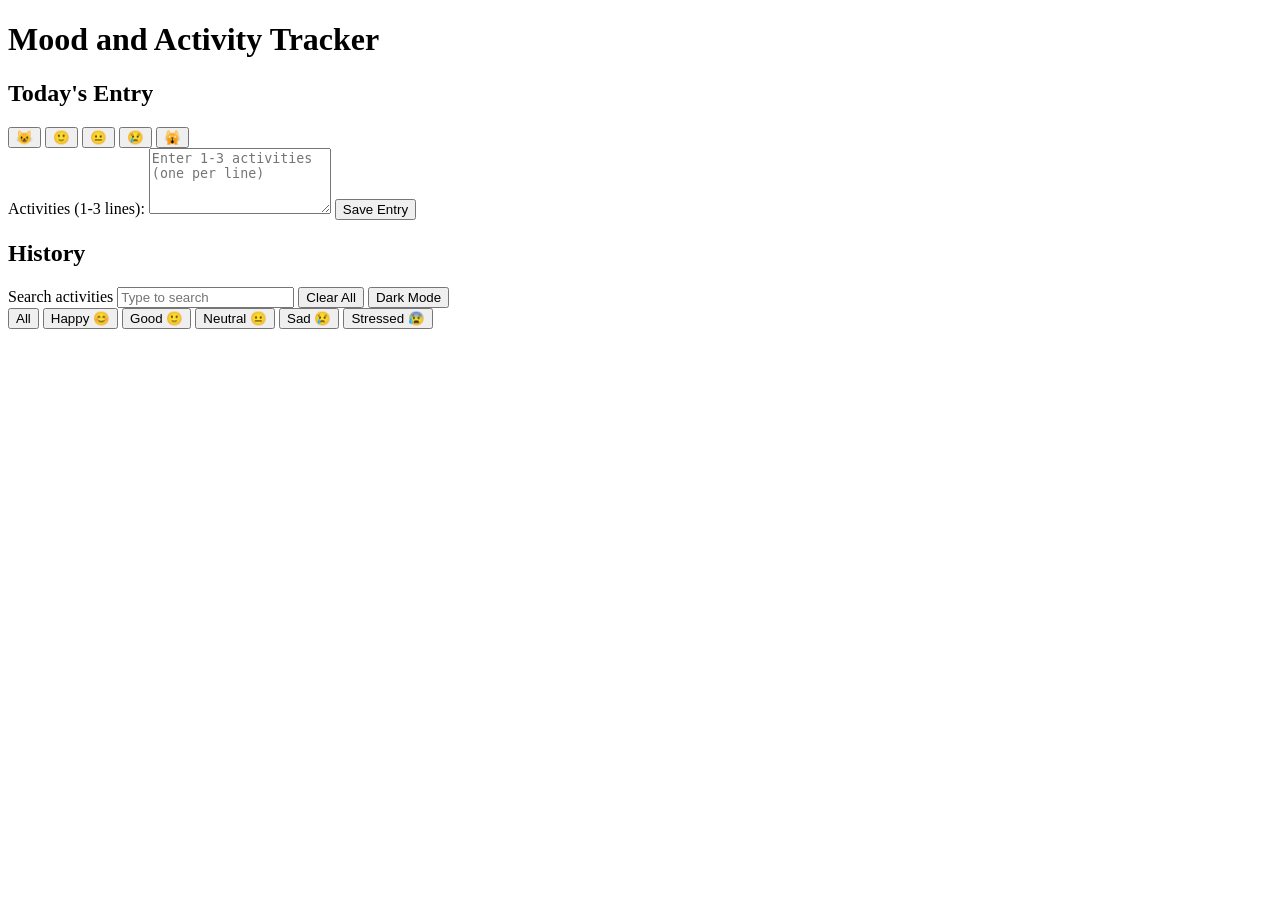
==== index.html @ 15735cd9 "Rename mood-tracker/index.html to index.html deleted on mood-tracker" ====
<!DOCTYPE html>

<html lang="en">
<head>
    <meta charset="UTF-8">
    <meta name="viewport" content="width=device-width, initial-scale=1.0">
    <title>Mood and Activity Tracker</title>
    <link rel="stylesheet" href="style.css">
</head>
<body>
    <main class="container">
        <h1>Mood and Activity Tracker</h1>

        <section id="entry-form">
            <h2>Today's Entry</h2>
            <div id="moodPicker" class="mood-picker" aria-label="Choose a mood">
                <button type="button" data-mood="happy" aria-label="Happy">😺</button>
                <button type="button" data-mood="good" aria-label="Good">🙂</button>
                <button type="button" data-mood="neutral" aria-label="Neutral">😐</button>
                <button type="button" data-mood="sad" aria-label="Sad">😢</button>
                <button type="button" data-mood="stressed" aria-label="Stressed">🙀</button>
                
            </div>

            <label for="activities">Activities (1-3 lines):</label>

            <textarea id="activities" placeholder="Enter 1-3 activities (one per line)" rows="4"></textarea>

            <button id="save-btn" type="button">Save Entry</button>
            
        </section>

        <section id="history">
            <h2>History</h2>

            <div id="tools"> 
                <label for="searchInput">Search activities</label>
                <input id="searchInput" type="text" placeholder="Type to search"/>

                <button id="clearAllBtn" type="button">Clear All</button>
                <button id="darkModeBtn" type="button">Dark Mode</button>
            </div> <!-- Page 2 upgrade-->

            <div id="filter" aria-label="Filter entries by mood">
                <button type="button" data-filter="">All</button> 
                <button type="button" data-filter="happy">Happy 😊</button>
                <button type="button" data-filter="good">Good 🙂</button>
                <button type="button" data-filter="neutral">Neutral 😐</button>
                <button type="button" data-filter="sad">Sad 😢</button>
                <button type="button" data-filter="stressed">Stressed 😰</button>

            </div>


            <div id="stats"></div> 
            <div id="weekly" class="weekly"></div> <!-- Page 2 upgrade-->
            <div id="entries-list"></div>
                  
        </section>
    </main>

    <script src="script.js"></script>
</body>
</html>
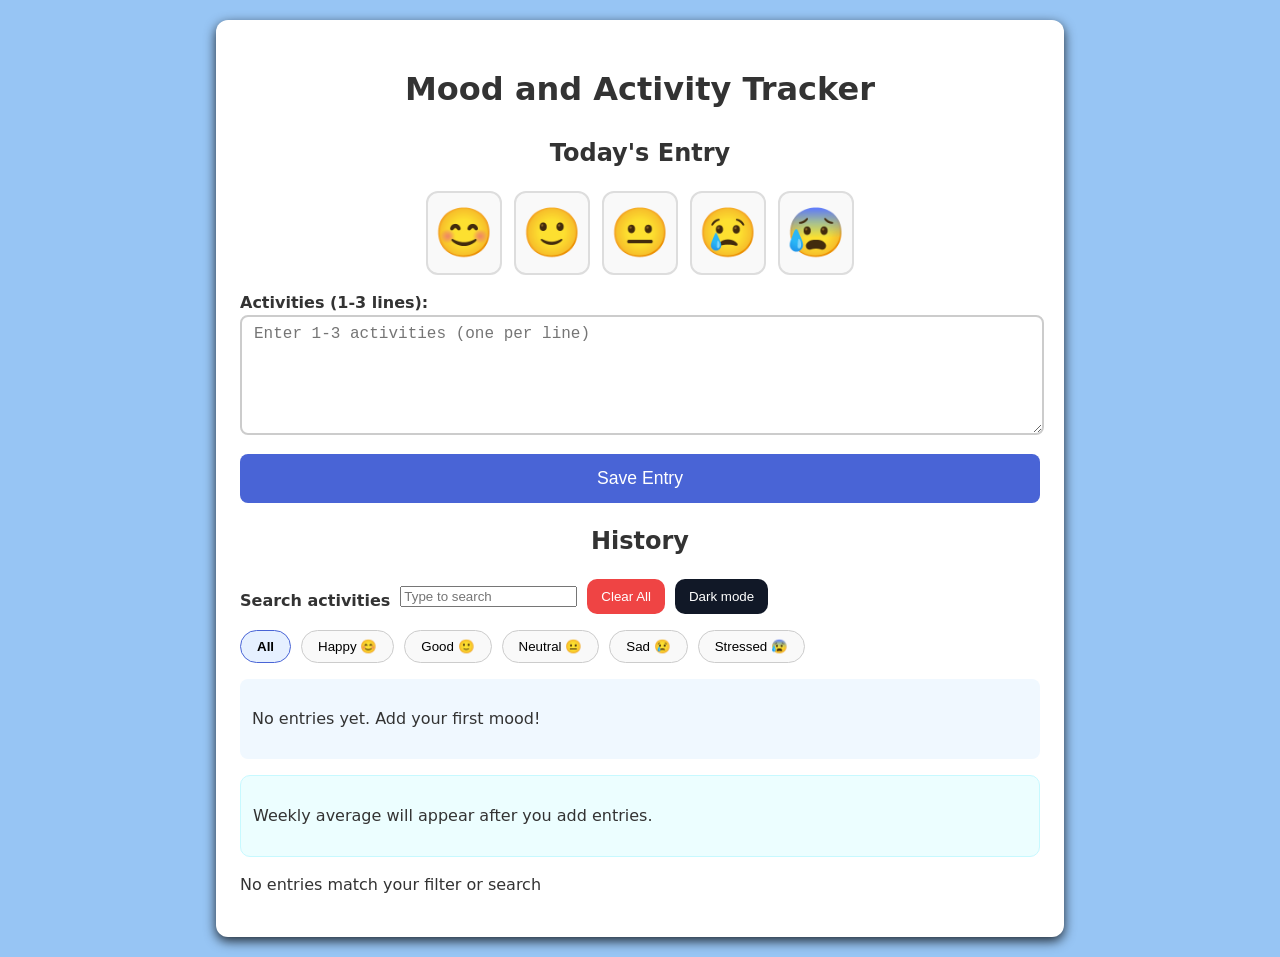
==== commit cf2235c8: "viime muutokset" ====
--- a/index.html
+++ b/index.html
@@ -14,11 +14,11 @@
         <section id="entry-form">
             <h2>Today's Entry</h2>
             <div id="moodPicker" class="mood-picker" aria-label="Choose a mood">
-                <button type="button" data-mood="happy" aria-label="Happy">😺</button>
+                <button type="button" data-mood="happy" aria-label="Happy">😊</button>
                 <button type="button" data-mood="good" aria-label="Good">🙂</button>
                 <button type="button" data-mood="neutral" aria-label="Neutral">😐</button>
                 <button type="button" data-mood="sad" aria-label="Sad">😢</button>
-                <button type="button" data-mood="stressed" aria-label="Stressed">🙀</button>
+                <button type="button" data-mood="stressed" aria-label="Stressed">😰</button>
                 
             </div>
 
--- a/style.css
+++ b/style.css
@@ -0,0 +1,211 @@
+ body {
+    margin: 0;
+    font-family: system-ui, -apple-system, sans-serif;
+    background: #97c5f4;
+    color: #333;
+    padding: 20px;
+    line-height: 1.5;
+
+}
+
+h1 {
+  text-align: center;
+}
+
+h2 {
+  text-align: center;
+}
+ .container {
+    max-width: 800px;
+    margin: 0 auto;
+    background: white;
+    padding: 24px;
+    border-radius: 12px;
+    box-shadow: 0 4px 12px rgba(0, 0, 0, 0.8);
+}
+
+.mood-picker { 
+    display: flex;
+    flex-wrap: wrap;
+    justify-content: center;
+    gap: 12px;
+    margin: 16px 0;
+}
+
+.mood-picker button {
+    font-size: 3rem;
+    padding: 12px 6px;
+    border: 2px solid #ddd;
+    border-radius: 12px;
+    background: #f9f9f9;
+    cursor: pointer;
+    transition: all 0.2s ease;
+}
+.mood-picker button:hover {
+    background: #4964d6;
+    transform: scale(1.08);
+}
+
+.mood-picker button.selected {
+    border-color: #4964d6;
+    background: #e6f0ff;
+    box-shadow: 0 0 0 4px rgba(73, 100, 214, 0.2);
+    transform: scale(1.12);
+}
+
+label{
+    display: block;
+    margin-top: 10px;
+    font-weight: 600;
+}
+
+textarea {
+    width: 97%;
+    min-height: 100px;
+    padding: 8px 12px;
+    border: 2px solid #ccc;
+    border-radius: 8px;
+    font-size: 1rem;
+    resize: vertical;
+}
+
+#save-btn {
+    margin-top: 12px;
+    width: 100%;
+    background: #4964d6;
+    color:white;
+    border:none;
+    padding: 14px;
+    font-size: 1.1rem;
+    border-radius: 8px;
+    cursor: pointer;
+    transition: background 0.2s;
+}
+
+#save-btn:hover {
+    background: #2e3a8c;
+}
+
+#filter {
+    display: flex;
+    flex-wrap: wrap;
+    gap: 10px;
+    margin: 16px 0;
+}
+
+#filter button {
+    padding: 8px 16px;
+    border: 1px solid #ccc;
+    border-radius: 20px;
+    background: #f9f9f9;
+    cursor: pointer;
+}
+#filter button:hover {
+    background:#e6f0ff;
+}
+#filter button.active {
+    border-color: #4964d6;
+    background: #e6f0ff;
+    font-weight: 700; /* Bold*/
+}
+.entry {
+    padding: 16px 0; /*Spacing*/
+    border-bottom: 1px solid #eee; /*Separator*/
+    display: flex;
+    justify-content: space-between; /*text left, button*/
+    align-items: flex-start; /*Align top*/
+    gap: 16px; /*Spacing between text and button*/
+}
+.entry button {
+    background: #ff4d4f;
+    color: white;
+    border: none;
+    padding: 6px 12px;
+    border-radius: 6px;
+    cursor: pointer;
+    font-size: 0.95rem;
+}
+.entry button:hover {
+    background: #cc0000;
+}
+
+#stats { /*Statsbox*/
+    margin: 16px 0;
+    padding: 12px;
+    background: #f0f8ff;
+    border-radius: 8px;
+}
+
+#tools { /*Toolbar row*/
+    display: flex;
+    flex-wrap: wrap;
+    gap: 10px;
+    align-items: center;
+    margin: 12px 0;
+}
+
+.tools input { /*Search input*/
+flex: 1 1 240px;
+padding: 10px;
+border: 1px solid #ccc; /* Border*/
+border-radius: 10px;
+font-size: 1rem;
+}
+    
+#clearAllBtn {/* Clear all button*/
+    background: #ef4444;
+    color: #fff; /* Text color*/
+    border: none;
+    padding: 10px 14px;
+    border-radius: 10px;
+    cursor: pointer;
+}
+
+#darkModeBtn{ /*Dark mode button*/
+    background: #111827;
+    color: #fff;
+    border: none;
+    padding: 10px 14px;
+    border-radius: 10px;
+    cursor: pointer;
+}
+
+.weekly { /*Weekly summary box*/
+    margin: 10px 0 16px 0;
+    padding: 12px;
+    background: #ecfeff;
+    border-radius: 10px;
+    border: 1px solid #c7f9ff;
+}
+
+body.dark  { /*Darka are on body*/
+    background: #0b1220; /*background*/
+    color: #e5e7eb; /*text color*/
+}
+
+body.dark .container {
+    background: #2d3748;
+}
+
+body.dark textarea{ /*Dark textarea*/
+    background: #0b1220;
+    color: #e5e7eb;
+    border-color: #334155;
+}
+
+body.dark .tools input{ /*Dark search input*/
+    background: #0b1220;
+    color: #e5e7eb;
+    border-color: #334155;
+}
+
+body.dark #stats {
+    background: #0b1220;
+}
+body.dark .weekly {
+    background: #0b1220;
+    border-color: #334155;
+}
+
+
+    
